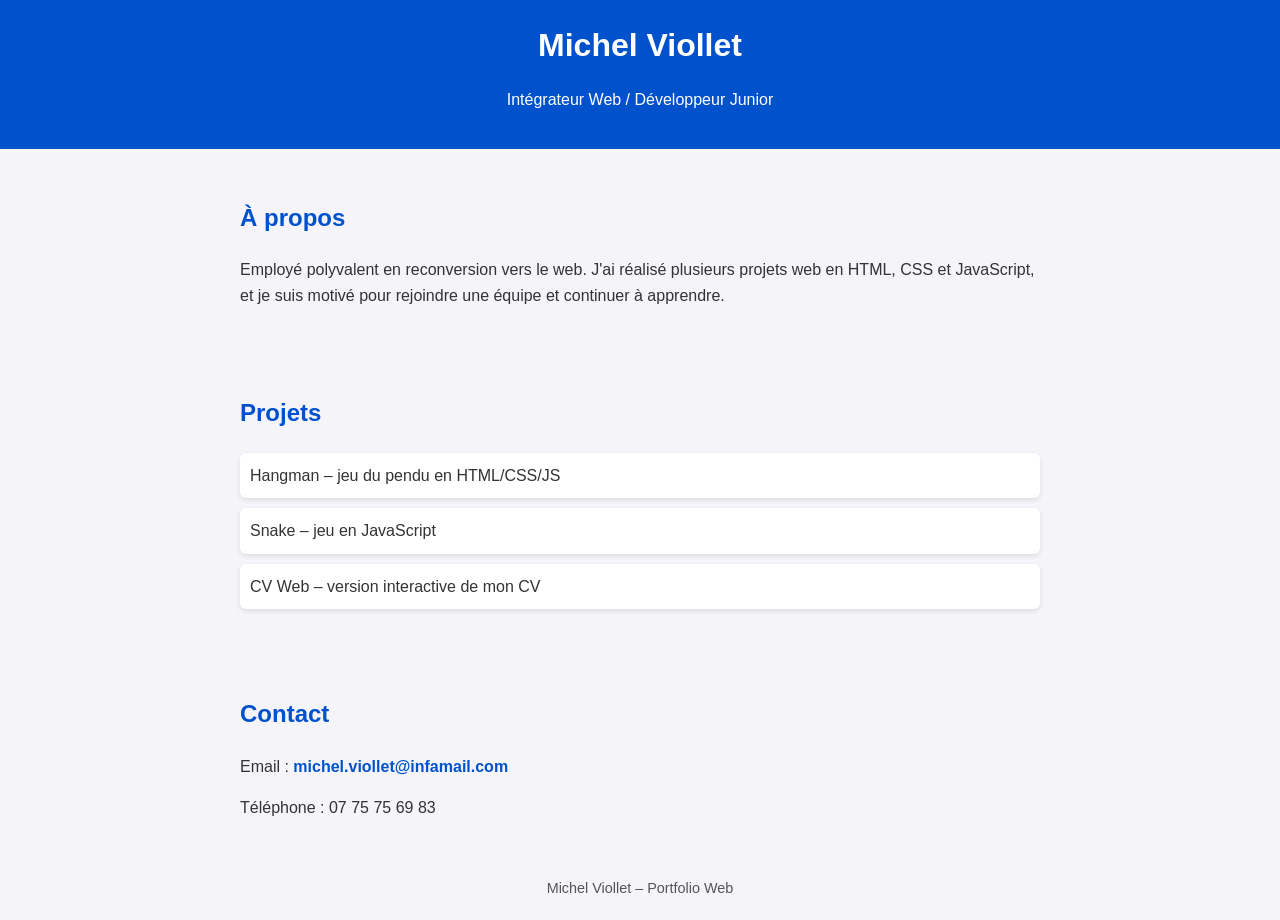
==== index.html @ 094abeb8 "Add files via upload" ====
<!DOCTYPE html>
<html lang="fr">
<head>
<meta charset="UTF-8">
<title>Michel Viollet - Portfolio</title>
<style>
  body { font-family: Arial, sans-serif; line-height: 1.6; margin:0; padding:0; background:#f4f4f9; color:#333;}
  header { background:#0052cc; color:white; padding:20px 0; text-align:center;}
  h1 { margin:0; }
  section { padding:20px; max-width:800px; margin:auto; }
  h2 { color:#0052cc; margin-top:30px; }
  ul { list-style-type:none; padding:0; }
  li { background:white; margin:10px 0; padding:10px; border-radius:6px; box-shadow: 0 2px 5px rgba(0,0,0,0.1);}
  a { color:#0052cc; text-decoration:none; font-weight:bold;}
  footer { text-align:center; padding:20px; font-size:0.9em; color:#555; }
</style>
</head>
<body>

<header>
  <h1>Michel Viollet</h1>
  <p>Intégrateur Web / Développeur Junior</p>
</header>

<section>
  <h2>À propos</h2>
  <p>Employé polyvalent en reconversion vers le web. J'ai réalisé plusieurs projets web en HTML, CSS et JavaScript, et je suis motivé pour rejoindre une équipe et continuer à apprendre.</p>
</section>

<section>
  <h2>Projets</h2>
  <ul>
    <li>Hangman – jeu du pendu en HTML/CSS/JS</li>
    <li>Snake – jeu en JavaScript</li>
    <li>CV Web – version interactive de mon CV</li>
  </ul>
</section>

<section>
  <h2>Contact</h2>
  <p>Email : <a href="mailto:michel.viollet@infamail.com">michel.viollet@infamail.com</a></p>
  <p>Téléphone : 07 75 75 69 83</p>
</section>

<footer>
  Michel Viollet – Portfolio Web
</footer>

</body>
</html>
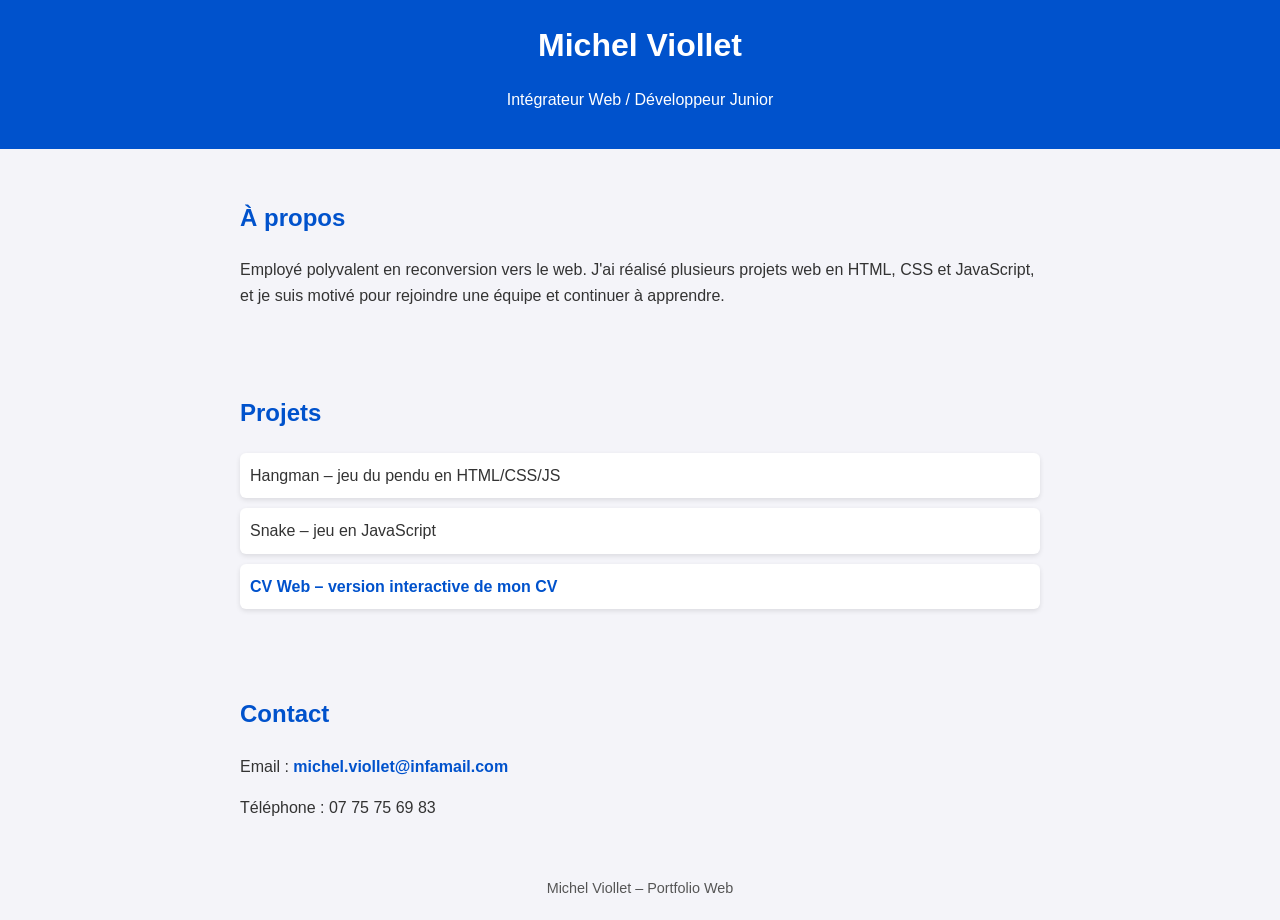
==== commit c6429d27: "Update index.html ajout cv web" ====
--- a/index.html
+++ b/index.html
@@ -32,7 +32,7 @@
   <ul>
     <li>Hangman – jeu du pendu en HTML/CSS/JS</li>
     <li>Snake – jeu en JavaScript</li>
-    <li>CV Web – version interactive de mon CV</li>
+    <li><a href="CV WEB/index.html" target="_blank">CV Web – version interactive de mon CV</a></li>
   </ul>
 </section>
 
@@ -47,4 +47,5 @@
 </footer>
 
 </body>
-</html>+
+</html>
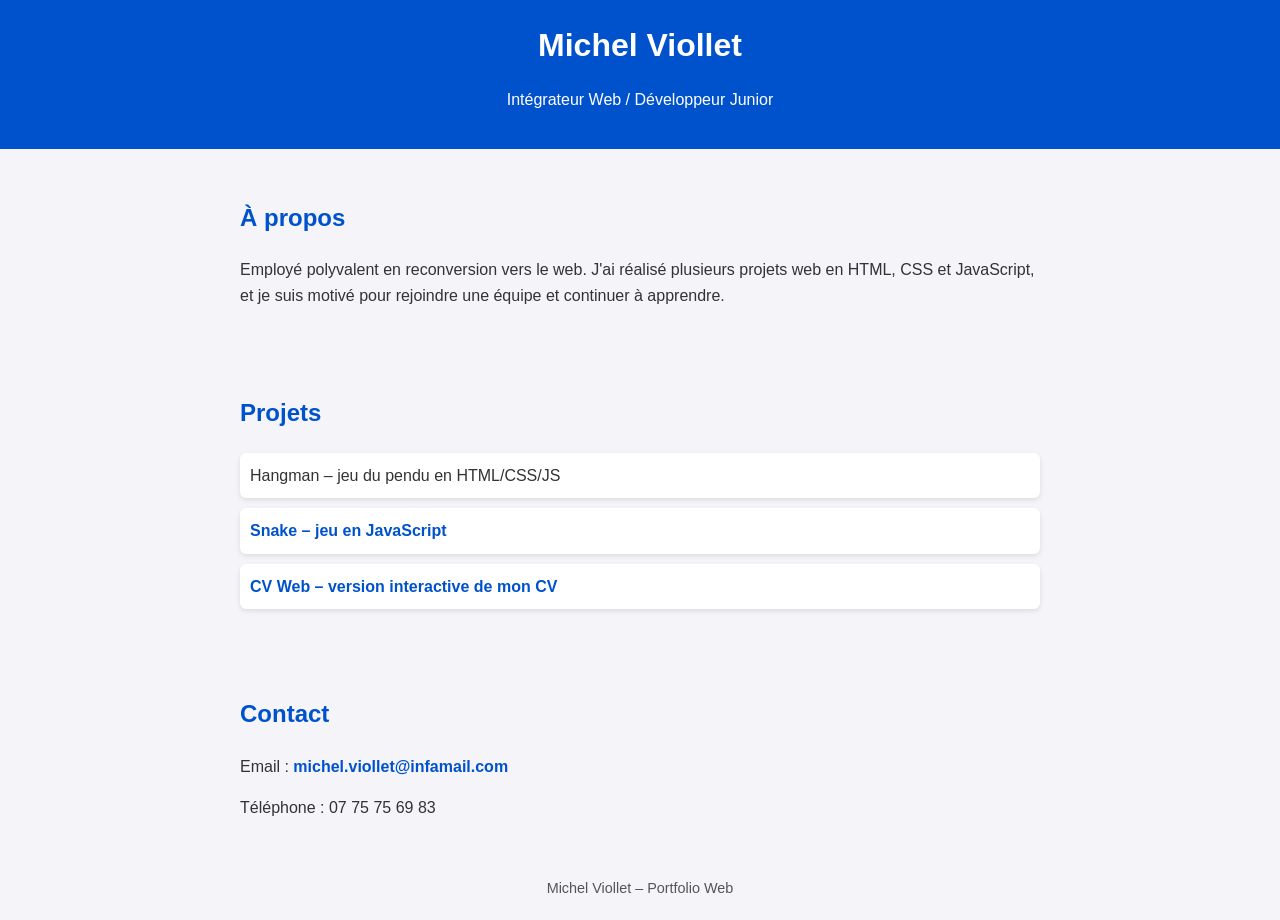
==== commit 14363f87: "Update index.html" ====
--- a/index.html
+++ b/index.html
@@ -31,8 +31,8 @@
   <h2>Projets</h2>
   <ul>
     <li>Hangman – jeu du pendu en HTML/CSS/JS</li>
-    <li>Snake – jeu en JavaScript</li>
-    <li><a href="CV WEB/index.html" target="_blank">CV Web – version interactive de mon CV</a></li>
+    <li><a href="/snake/index.html" target="_blank">Snake – jeu en JavaScript</a></li>
+    <li><a href="/cv_web/index.html" target="_blank">CV Web – version interactive de mon CV</a></li>
   </ul>
 </section>
 
@@ -49,3 +49,6 @@
 </body>
 
 </html>
+
+
+
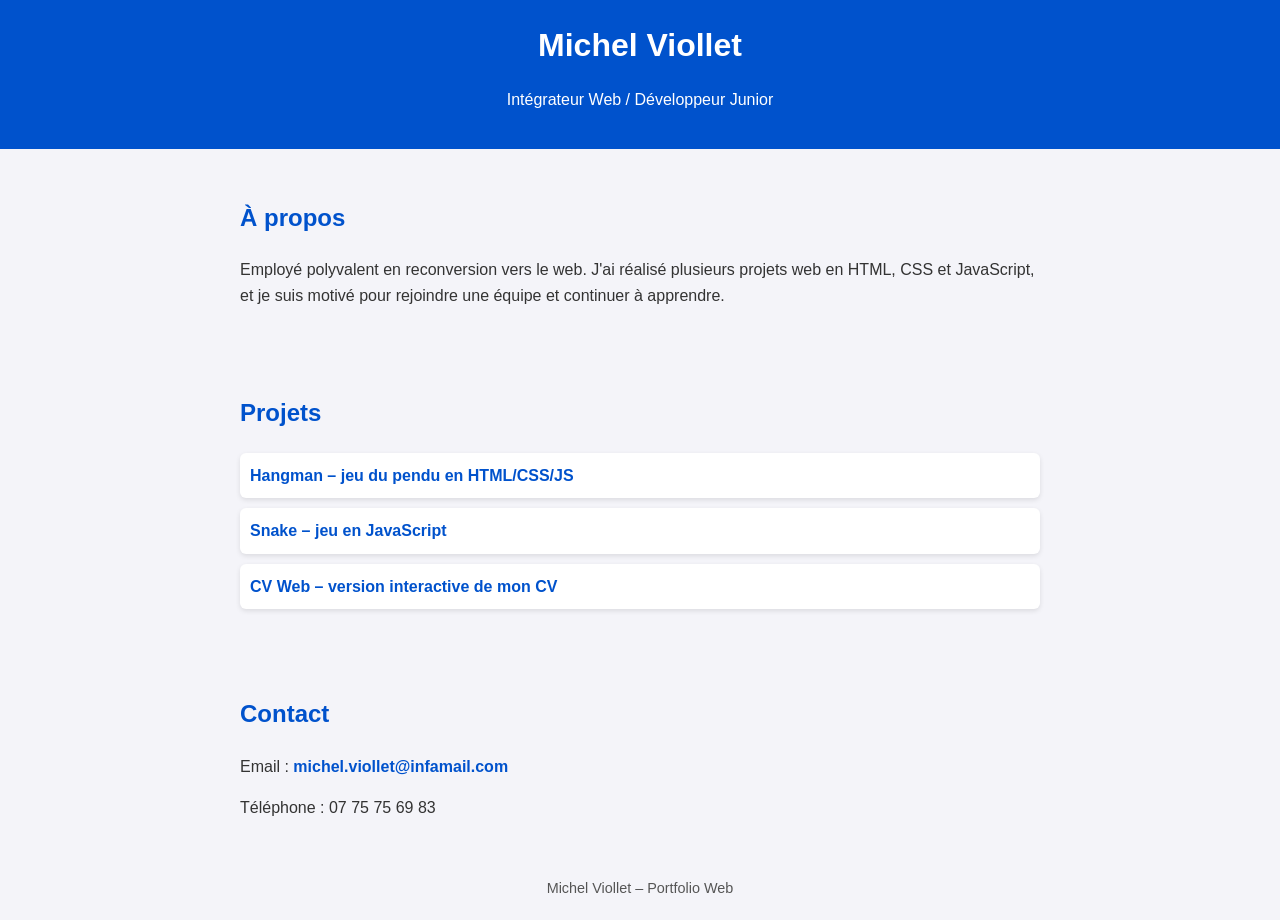
==== commit 1091cc77: "Update index.html" ====
--- a/index.html
+++ b/index.html
@@ -30,7 +30,7 @@
 <section>
   <h2>Projets</h2>
   <ul>
-    <li>Hangman – jeu du pendu en HTML/CSS/JS</li>
+    <li><a href="/hangman/index.html" target="_blank">Hangman – jeu du pendu en HTML/CSS/JS</a></li>
     <li><a href="/snake/index.html" target="_blank">Snake – jeu en JavaScript</a></li>
     <li><a href="/cv_web/index.html" target="_blank">CV Web – version interactive de mon CV</a></li>
   </ul>
@@ -52,3 +52,4 @@
 
 
 
+
